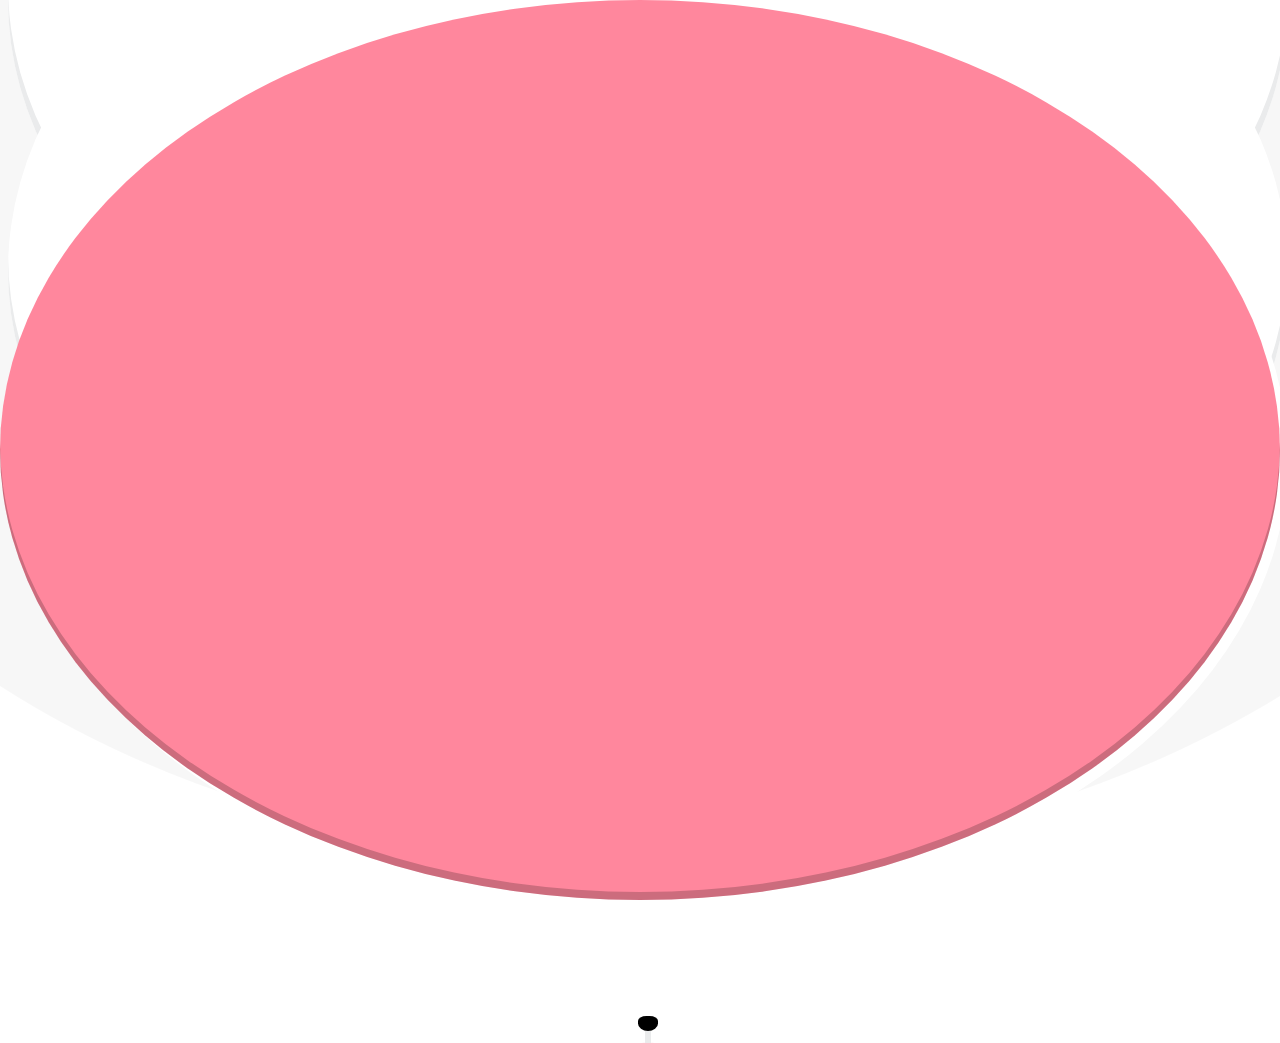
==== index.html @ b1c78f88 "v1" ====
<!DOCTYPE html>
<html lang="en">

<head>
    <meta charset="UTF-8">
    <meta name="viewport"
        content="width=device-width,initial-scale=1.0,minimum-scale=1.0,maximum-scale=1.0,user-scalable=no,viewport-fit=cover">
    <title>小狗和小球</title>
    <link rel="stylesheet" href="style.css">
</head>

<body>
    <div class="dog">
        <div class="dog-body">
            <div class="dog-tail">
                <div class="dog-tail">
                    <div class="dog-tail">
                        <div class="dog-tail">
                            <div class="dog-tail">
                                <div class="dog-tail">
                                    <div class="dog-tail">
                                        <div class="dog-tail"></div>
                                    </div>
                                </div>
                            </div>
                        </div>
                    </div>
                </div>
            </div>
        </div>
        <div class="dog-torso"></div>
        <div class="dog-head">
            <div class="dog-ears">
                <div class="dog-ear"></div>
                <div class="dog-ear"></div>
            </div>
            <div class="dog-eyes">
                <div class="dog-eye"></div>
                <div class="dog-eye"></div>
            </div>
            <div class="dog-muzzle">
                <div class="dog-tongue"></div>
            </div>
        </div>
    </div>

    <div class="ball" tabindex="0"></div>
</body>

</html>
---- style.css ----
/* 你好，我叫王司宇，我现在要用CSS画一只小狗和球 */
/* 首先将小狗的身体画出来  */
.dog {
    width: 100px;
    height: 100px;
    z-index: 1;
}

.dog {
    width: 100px;
    height: 100px;
    z-index: 1;
}

.dog:before {
    content: '';
    display: block;
    position: absolute;
    width: 100%;
    height: 100%;
    border-radius: 50%;
    background: rgba(0, 0, 0, 0.03);
    transform: translateY(-30%) scale(1.5);
}

.dog * {
    position: absolute;
}

.dog-body {
    top: -50%;
    animation: dog-body 200ms ease-in-out infinite alternate;
}

.dog-head {
    animation: dog-head 1800ms cubic-bezier(0.11, 0.79, 0, 0.99) infinite;
}

.dog-body,
.dog-torso,
.dog-head {
    border-radius: 50%;
    background: white;
    position: absolute;
    height: 100%;
    width: 100%;
}

.dog-body,
.dog-torso {
    box-shadow: inset 0 -15px 0 0 #EAEBEC;
}

.dog-torso {
    top: -20%;
    animation: dog-torso 200ms ease-in-out infinite alternate-reverse;
}

/* 接着是眼睛，右眼是橘子斑 */
.dog-eyes {
    width: 60%;
    top: 55%;
    left: 20%;
    z-index: 1;
}

.dog-eyes:before {
    content: '';
    display: block;
    height: 40px;
    width: 40px;
    border-radius: 40px;
    position: absolute;
    background: orange;
    top: -10px;
    left: -10px;
    z-index: 0;
    border: 4px solid white;
    border-left-width: 0;
    border-bottom-width: 0;
    border-top-width: 0;
    transform: rotate(-45deg)
}

.dog-eye {
    width: 10px;
    height: 10px;
    border-radius: 50%;
    background: #000;
    z-index: 1;
    animation: dog-eye 1800ms infinite;
}



.dog-eye:first-child {
    left: 0;
}

.dog-eye:last-child {
    right: 0;
}

/* 鼻子和狗中 */
.dog-muzzle {
    width: 60%;
    left: 20%;
    height: 50%;
    border-bottom-left-radius: 100%;
    border-bottom-right-radius: 100%;
    background: white;
    bottom: -15%;
}

.dog-muzzle:before,
.dog-muzzle:after {
    content: '';
    display: block;
    position: absolute;
}

.dog-muzzle:before {
    width: 6px;
    height: 20px;
    bottom: 0;
    left: calc(50% - 3px);
    background: #EAEBEC;
}

.dog-muzzle:after {
    background: black;
    width: 20px;
    height: 15px;
    bottom: 12px;
    left: calc(50% - 10px);
    border-bottom-left-radius: 60% 60%;
    border-bottom-right-radius: 60% 60%;
    border-top-left-radius: 50% 40%;
    border-top-right-radius: 50% 40%;
}

/* 狗狗热的舌头，后面会让它伸出来的 */
.dog-tongue {
    width: 40px;
    height: 100%;
    left: calc(50% - 20px);
    z-index: -1;
    transform-origin: center top;
    animation: dog-tongue 1800ms -50ms ease-in-out infinite;
}



.dog-tongue:before {
    content: '';
    position: absolute;
    display: block;
    width: 100%;
    height: 100%;
    border-radius: 40px;
    background: #fd3163;
    animation: dog-tongue-inner 100ms ease-in-out infinite alternate;
}

/* 然后画耳朵 */
.dog-ears {
    width: 40%;
    top: 25%;
    left: 30%;
    animation: dog-ears 1800ms 100ms ease infinite;
}



.dog-ear {
    bottom: -10px;
    height: 50px;
    width: 50px;
    background: #EAEBEC;
    animation-duration: 400ms;
    animation-direction: alternate;
    animation-timing-function: ease-in-out;
    animation-fill-mode: both;
    animation-iteration-count: infinite;
}

.dog-ear:first-child {
    border-bottom-left-radius: 80%;
    border-top-right-radius: 80%;
    right: 100%;
    box-shadow: inset -15px 15px 0 1px white;
    transform-origin: right bottom;
    transform: rotate(10deg)
}

.dog-ear:last-child {
    border-top-left-radius: 80%;
    border-bottom-right-radius: 80%;
    left: 100%;
    box-shadow: inset 15px 15px 0 0 white;
    transform-origin: left bottom;
    transform: rotate(-10deg)
}

/* 最后是尾巴 */
.dog-tail {
    width: 22px;
    height: 24.2px;
    background: white;
    bottom: 40%;
    border-radius: 11px;
    left: calc(50% - 11px);
    transform-origin: center bottom;
}

.dog-tail .dog-tail {
    animation: dog-tail-segment 200ms ease-in-out infinite alternate;
}

.dog-body>.dog-tail {
    bottom: 90%;
    animation: dog-tail 200ms ease-in-out infinite alternate;
}

/* 给狗狗一个小球，让他们一起玩耍吧！ */

.ball {
    width: 32px;
    height: 32px;
    border-radius: 50%;
    margin-top: 4rem;
    z-index: 0;
}

.ball:after {
    content: '';
    position: absolute;
    display: block;
    top: 0;
    left: 0;
    height: 100%;
    width: 100%;
    border-radius: 50%;
    box-shadow: inset 0 -8px 0 0 rgba(0, 0, 0, 0.2);
    background: #FF879D;
    z-index: 1;
}

.ball:focus {
    outline: none;
}

.ball:focus:after {
    animation: bounce 400ms infinite alternate;
}

.ball:focus:before {
    content: '';
    position: absolute;
    display: block;
    top: 0;
    left: 0;
    width: 100%;
    height: 100%;
    border-radius: 50%;
    background: rgba(0, 0, 0, 0.05);
    animation: bounce-shadow 400ms infinite alternate;
    z-index: -10;
}

/* 激动人心的时刻到了，我们让狗狗动起来！ */
@keyframes dog-body {
    from {
        transform: translateX(-10%);
    }

    to {
        transform: translateX(10%);
    }
}


@keyframes dog-head {

    from,
    to {
        transform: rotate(45deg)
    }

    33.3% {
        transform: rotate(-45deg)
    }

    66.6% {
        transform: rotate(0)
    }
}

@keyframes dog-eye {

    from,
    to {
        animation-timing-function: step-end;
        opacity: 1;
    }

    50%,
    55% {
        animation-timing-function: step-start;
        opacity: 0;
    }
}

@keyframes dog-torso {
    from {
        transform: translateX(-5%);
    }

    to {
        transform: translateY(5%);
    }
}

@keyframes dog-tongue {

    from,
    to {
        transform: rotate(0);
    }

    16.67% {
        transform: rotate(30deg);
    }

    33.33%,
    66.67% {
        transform: rotate(0);
    }

    50%,
    83.33% {
        transform: rotate(-20deg);
    }
}

@keyframes dog-tongue-inner {
    from {
        transform: translateY(5%);
    }

    to {
        transform: translateY(22%);
    }
}

@keyframes dog-ears {

    42.3%,
    71.6% {
        transform: rotate(-5deg);
    }

    50.3%,
    79.6% {
        transform: rotate(5deg);
    }

    5% {
        transform: rotate(5deg);
    }

    12% {
        transform: rotate(-5%);
    }

    from,
    33.3%,
    66%,
    to {
        transform: rotate(0);
    }
}

@keyframes dog-tail-segment {
    from {
        transform: rotate(-10deg);
    }

    to {
        transform: rotate(10deg);
    }
}



@keyframes dog-tail {
    from {
        transform: rotate(-45deg);
    }

    to {
        transform: rotate(45deg);
    }
}

/* 点一下小球就可以让它弹起来！ */
@keyframes bounce {
    from {
        transform: scale(2);
        animation-timing-function: ease-in;
    }

    to {
        transform: scale(0.8);
        animation-timing-function: cubic-bezier(0, 0, 0, 1);
    }
}

@keyframes bounce-shadow {
    from {
        transform: scale(2.5, 2.6) translateY(-50%);
        animation-timing-function: ease-in;
    }

    to {
        transform: scale(0.5) translateY(0);
        animation-timing-function: cubic-bezier(0, 0, 0, 1);
    }
}

/* 画完啦！一只小狗和一个小球，送给你！ */
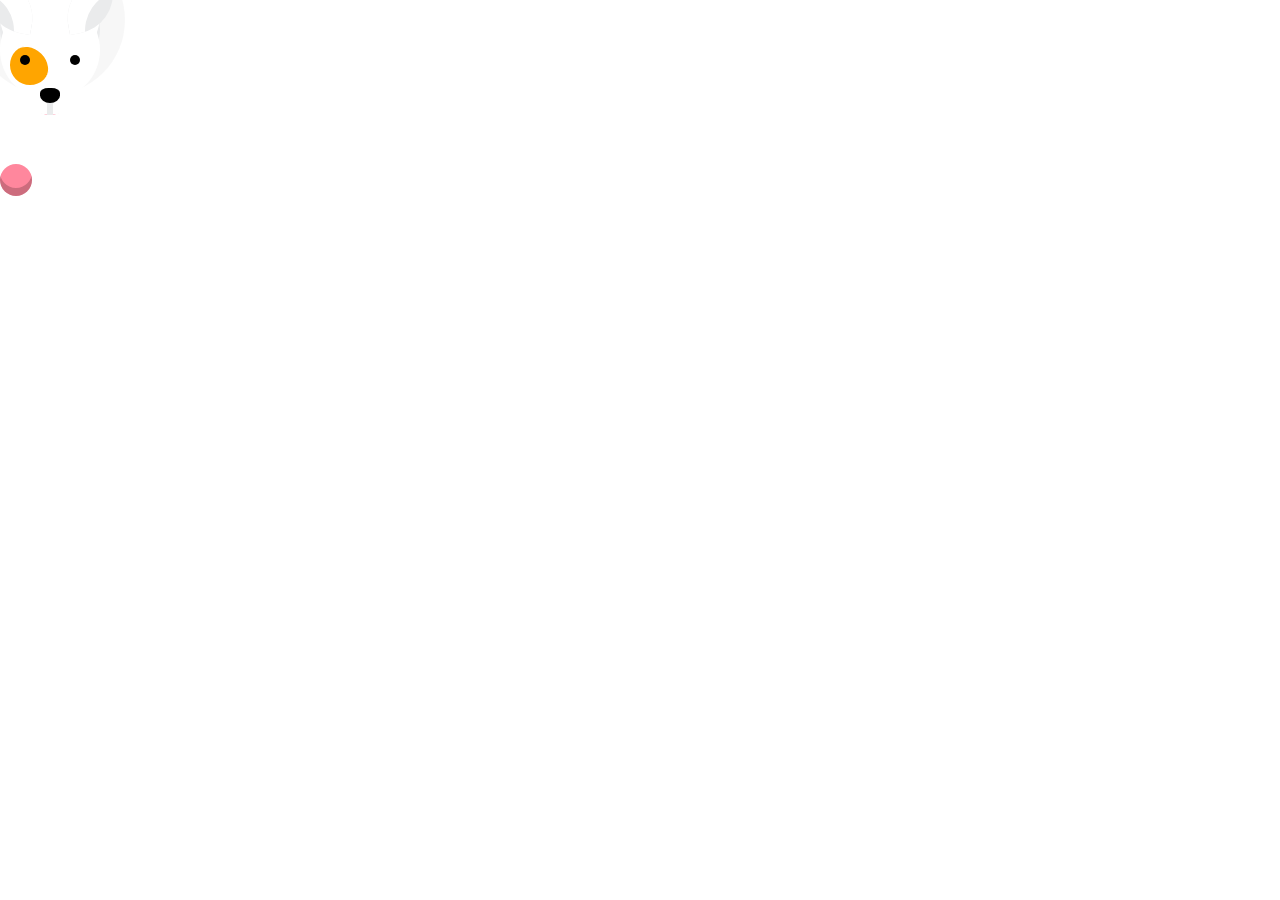
==== commit 5ead9672: "更新html" ====
--- a/index.html
+++ b/index.html
@@ -7,6 +7,23 @@
         content="width=device-width,initial-scale=1.0,minimum-scale=1.0,maximum-scale=1.0,user-scalable=no,viewport-fit=cover">
     <title>小狗和小球</title>
     <link rel="stylesheet" href="style.css">
+    <style>
+        *,
+        *:before,
+        *:after {
+            box-sizing: border-box;
+            position: relative;
+        }
+
+        html,
+        body {
+            width: 100%;
+            height: 100%;
+            margin: 0;
+            padding: 0;
+        }
+    </style>
+
 </head>
 
 <body>
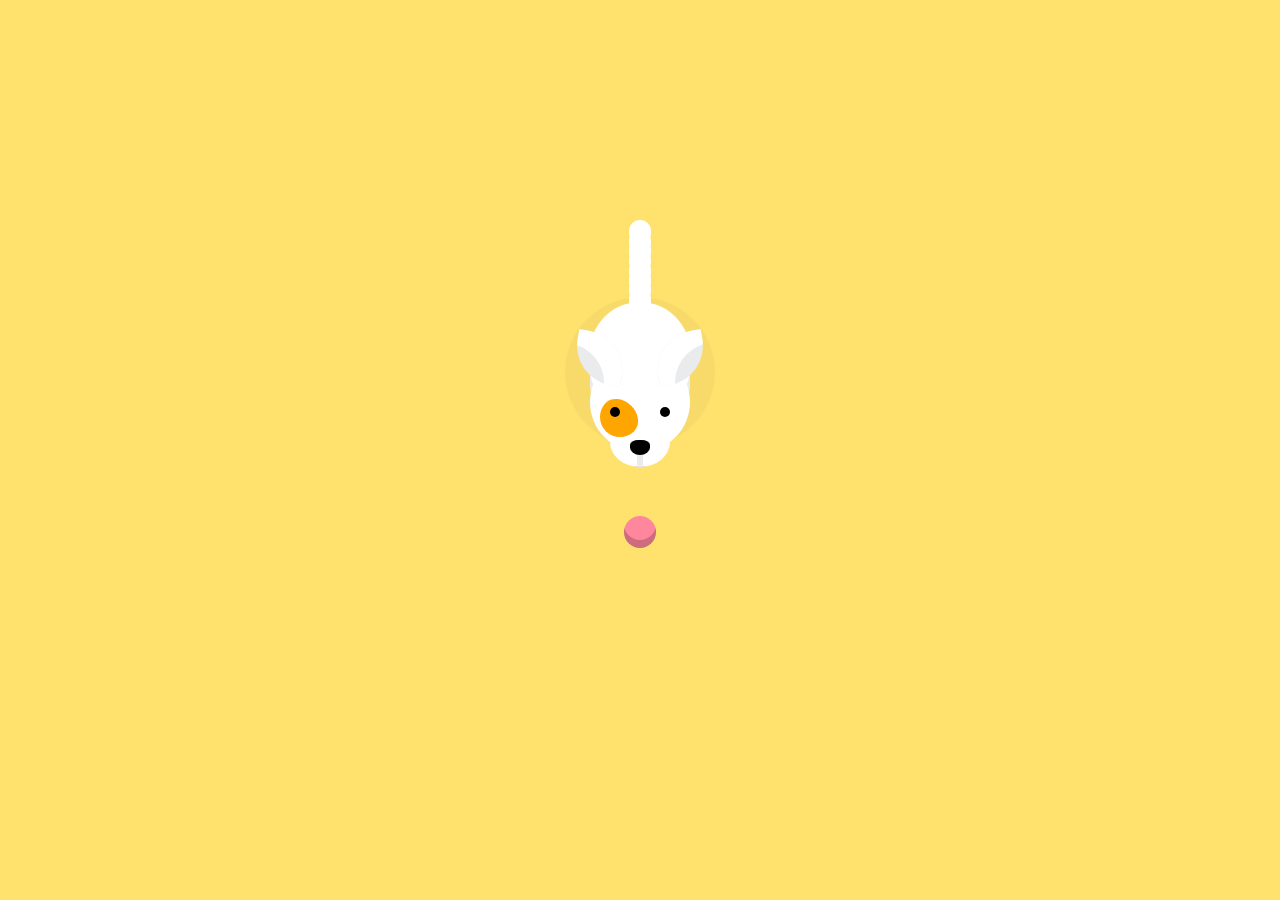
==== commit 877cb1bc: "更新html" ====
--- a/index.html
+++ b/index.html
@@ -21,6 +21,11 @@
             height: 100%;
             margin: 0;
             padding: 0;
+            display: flex;
+            flex-direction: column;
+            justify-content: center;
+            align-items: center;
+            background: #ffe26e;
         }
     </style>
 
